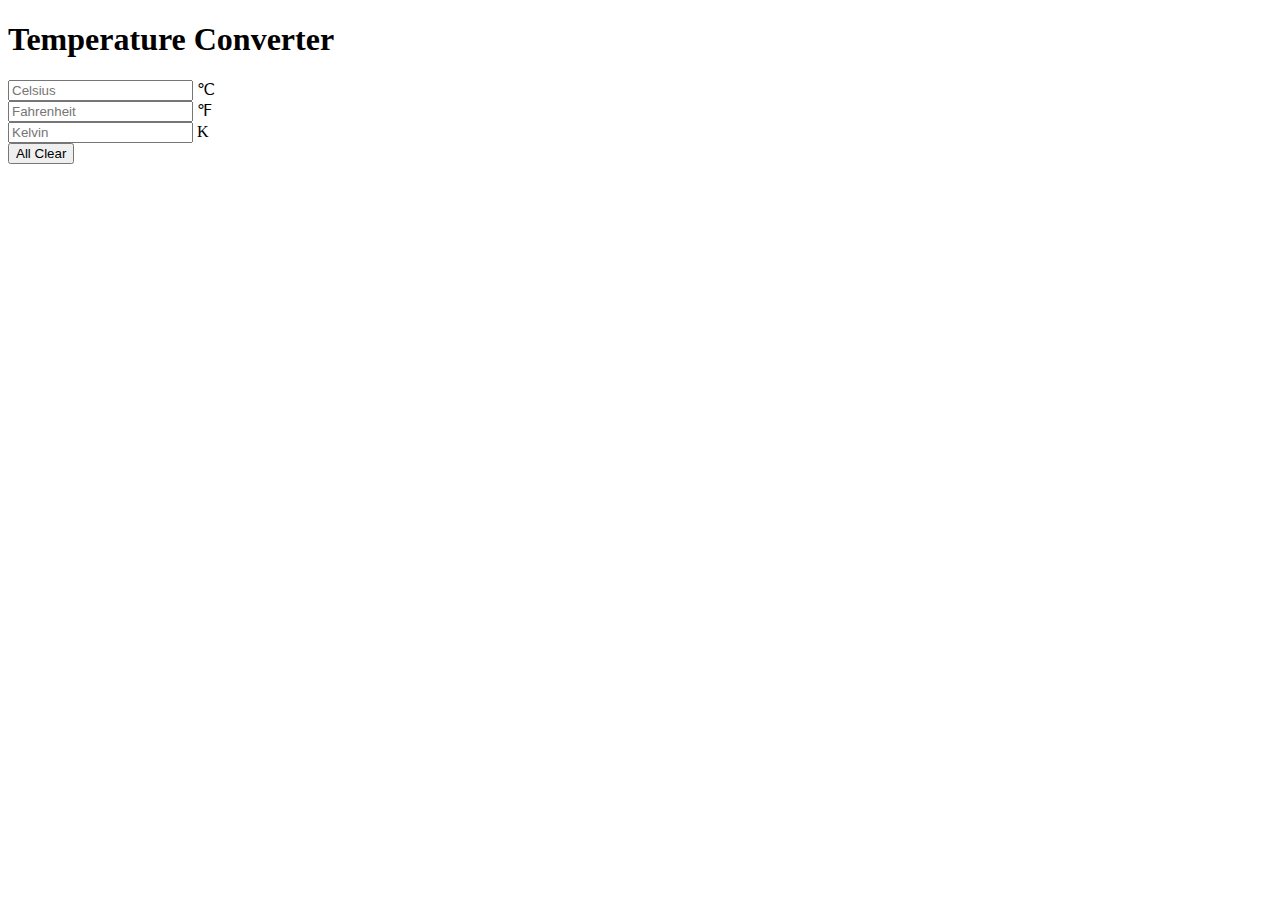
==== temprature converter/index.html @ 0c4b9618 "temperature converter" ====
<!DOCTYPE html>
<html lang="en">
<head>
    <meta charset="UTF-8">
    <meta name="viewport" content="width=device-width, initial-scale=1.0">
    <title>Temprature converter</title>
    <link rel="stylesheet" href="/style.css">
    <link rel="stylesheet" href="https://cdnjs.cloudflare.com/ajax/libs/font-awesome/6.4.2/css/all.min.css" integrity="sha512-z3gLpd7yknf1YoNbCzqRKc4qyor8gaKU1qmn+CShxbuBusANI9QpRohGBreCFkKxLhei6S9CQXFEbbKuqLg0DA==" crossorigin="anonymous" referrerpolicy="no-referrer" />
</head>
<body>
    <div class="container">

        <div class="title">
            <h1>Temperature Converter</h1>
            <span class="Temperature-icon"><i class="fa-solid fa-temperature-three-quarters"></i></span>
        </div>

        <div id="celsius">
            <input type="number" name="" placeholder="Celsius">
            <span class="icon">&#8451</span>
        </div>
        <div id="fahrenheit">
            <input type="number" name="" placeholder="Fahrenheit">
            <span class="icon">&#8457</span>
        </div>
        <div id="kelvin">
            <input type="number" name="" placeholder="Kelvin">
            <span class="icon">&#8490</span>
        </div>

        <div class="button">
            <button>All Clear</button>
        </div>

    </div>
     <script src="/script.js"></script>
</body>
</html>
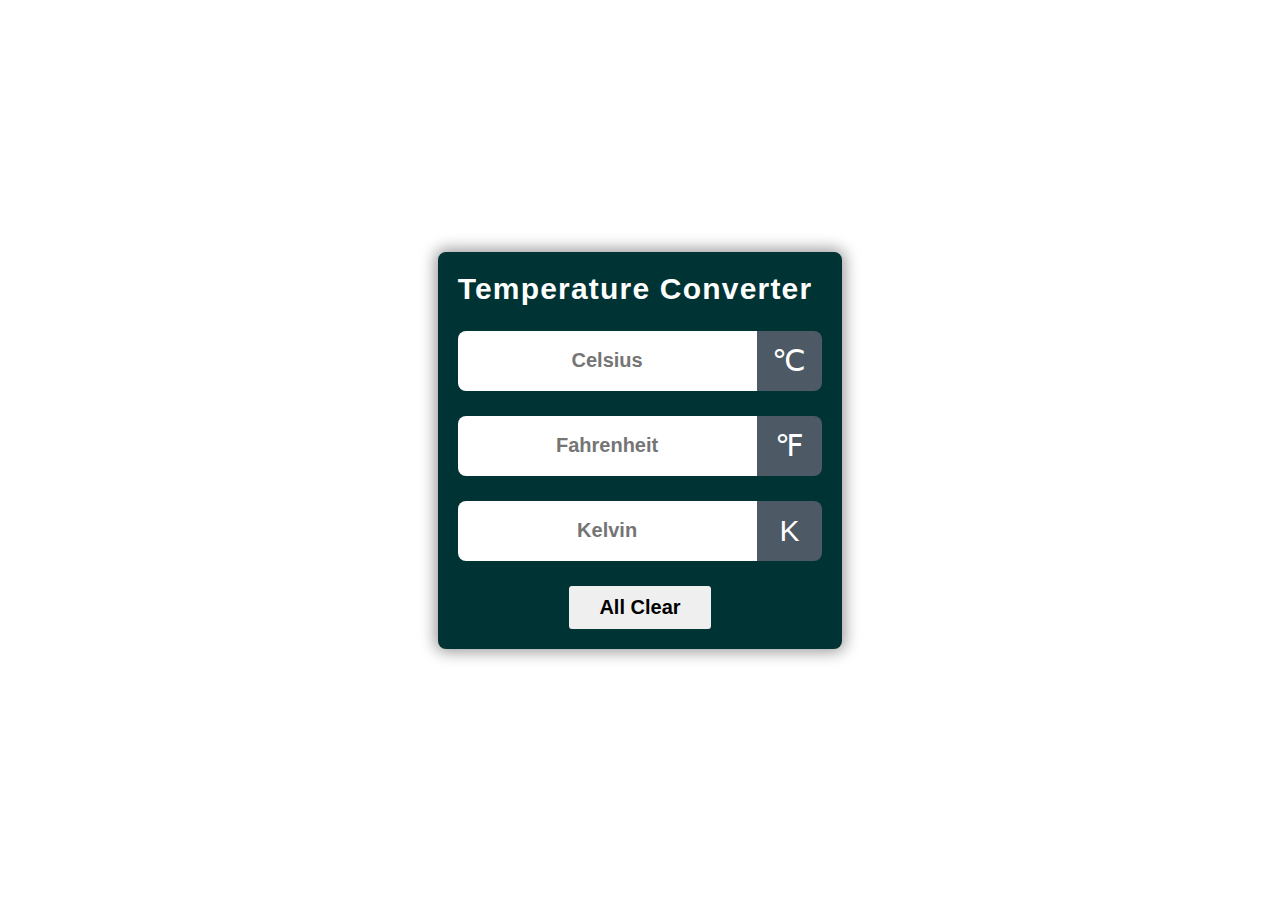
==== commit a746262a: "Some major changes done" ====
--- a/temprature converter/index.html
+++ b/temprature converter/index.html
@@ -4,7 +4,7 @@
     <meta charset="UTF-8">
     <meta name="viewport" content="width=device-width, initial-scale=1.0">
     <title>Temprature converter</title>
-    <link rel="stylesheet" href="/style.css">
+    <link rel="stylesheet" href="style.css">
     <link rel="stylesheet" href="https://cdnjs.cloudflare.com/ajax/libs/font-awesome/6.4.2/css/all.min.css" integrity="sha512-z3gLpd7yknf1YoNbCzqRKc4qyor8gaKU1qmn+CShxbuBusANI9QpRohGBreCFkKxLhei6S9CQXFEbbKuqLg0DA==" crossorigin="anonymous" referrerpolicy="no-referrer" />
 </head>
 <body>
@@ -33,6 +33,6 @@
         </div>
 
     </div>
-     <script src="/script.js"></script>
+     <script src="script.js"></script>
 </body>
 </html>--- a/temprature converter/style.css
+++ b/temprature converter/style.css
@@ -0,0 +1,104 @@
+*{
+    margin: 0;
+    padding: 0;
+    box-sizing: border-box;
+}
+
+body{
+    display: flex;
+    justify-content: center;
+    align-items: center;
+    min-height: 100vh;
+}
+
+.container{
+    max-width: 450px;
+    background: #003333;
+    border-radius: 8px;
+    box-shadow: 0px 0px 15px 3px rgba(0,0,0,0.4);
+    font-family: sans-serif;
+    padding: 20px;
+}
+
+.title{
+    display: flex;
+    justify-content: center;
+    align-items: center;
+    flex-wrap: wrap-reverse;
+    gap: 10px;
+}
+
+.Temperature-icon{
+    font-size: 45px;
+    color: #fff;
+}
+
+h1{
+    color: #fff;
+    letter-spacing: 1.2px;
+    font-size: 30px;
+}
+
+#celsius, #fahrenheit, #kelvin{
+    display: flex;
+    justify-content: center;
+    align-items: center;
+    margin-top: 25px;
+}
+
+input{
+    flex: 5;
+    height: 60px;
+    font-size: 20px;
+    font-weight: 600;
+    text-align: center;
+    border: none;
+    outline: none;
+    border-radius: 8px 0 0 8px;
+    padding: 0 10px;
+}
+
+
+/* for chrome, safari, Edge, Opera */
+input::-webkit-outer-spin-button,
+input::-webkit-inner-spin-button{
+    -webkit-appearance: none;
+}
+
+/* for Mozila firefox */
+
+
+.icon{
+    flex: 1;
+    height: 60px;
+    line-height: 60px;
+    padding: 0 5px;
+    text-align: center;
+    font-size: 30px;
+    background: #4d5964;
+    color: #fff;
+    border-radius: 0 8px 8px 0;
+}
+
+
+.button{
+    margin-top: 25px;
+    text-align: center;
+}
+
+
+.button button{
+    border: none;
+    outline: none;
+    padding: 10px 30px;
+    font-size: 20px;
+    font-weight: 600;
+    border-radius: 3px;
+    cursor: pointer;
+    transition: 0.3s;
+}
+
+.button button:hover{
+    background: #000;
+    color: #fff;
+}